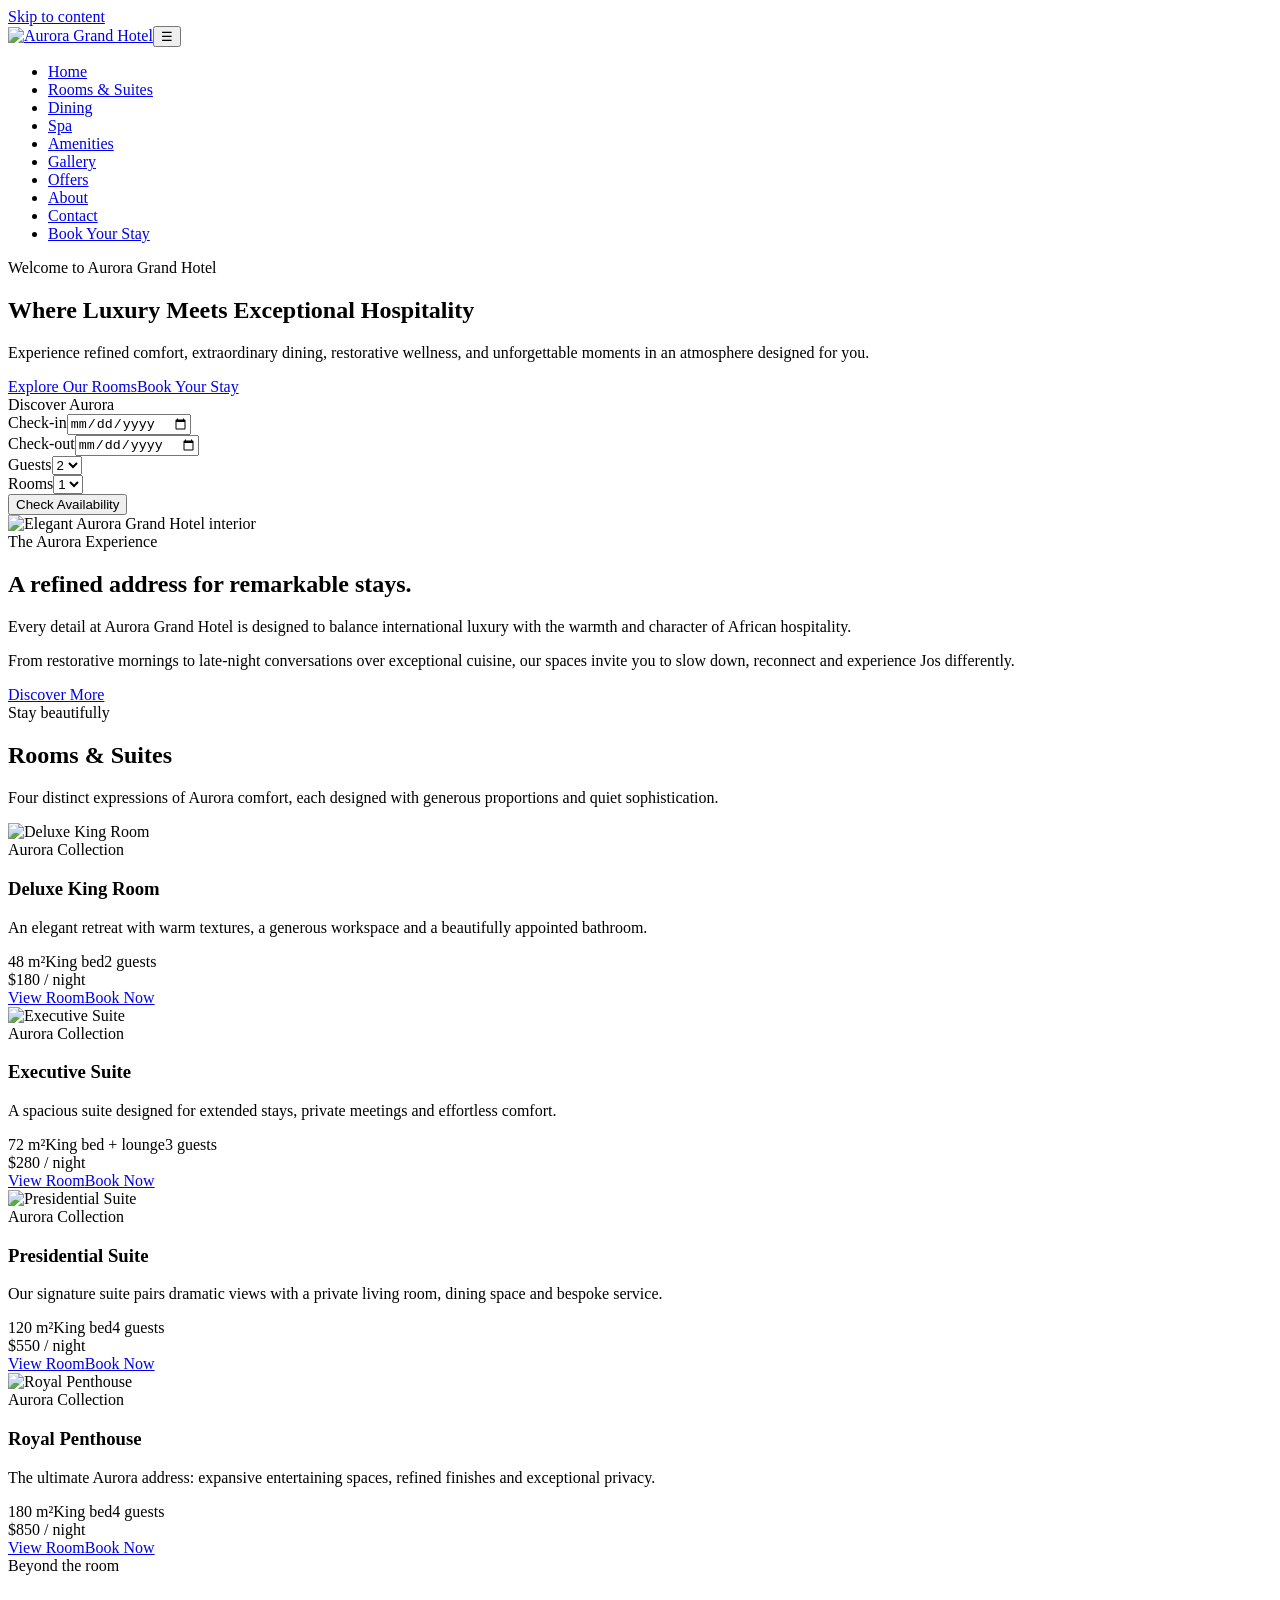
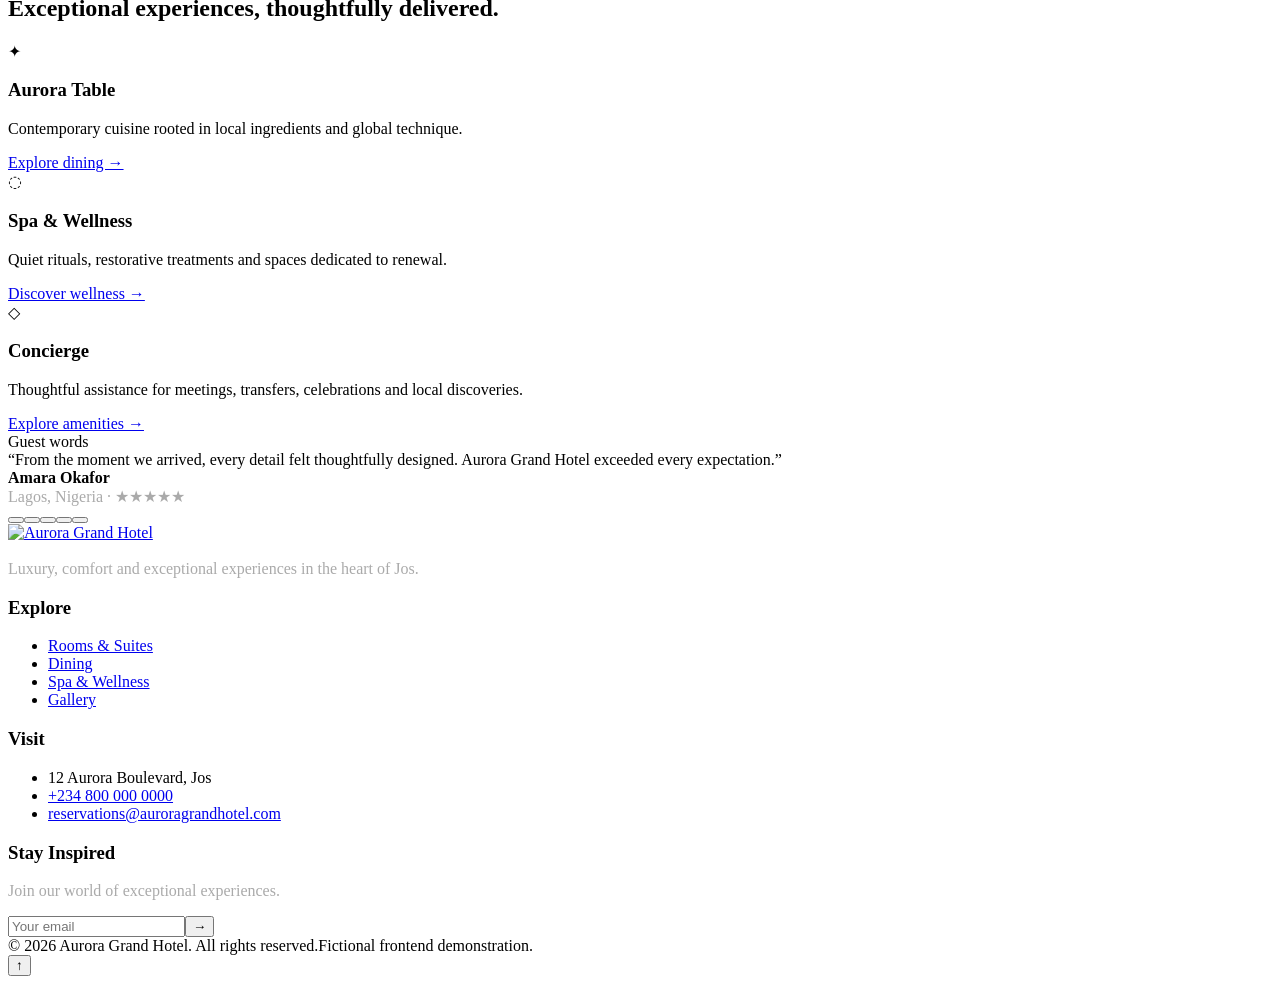
==== index.html @ 59c44d22 "Add files via upload" ====
<!doctype html><html lang="en"><head><meta charset="utf-8"><meta name="viewport" content="width=device-width,initial-scale=1"><title>Luxury Hotel in Jos | Aurora Grand Hotel</title><meta name="description" content="Aurora Grand Hotel offers refined rooms, dining, wellness and exceptional hospitality in Jos, Nigeria."><meta property="og:title" content="Luxury Hotel in Jos | Aurora Grand Hotel"><meta property="og:description" content="Aurora Grand Hotel offers refined rooms, dining, wellness and exceptional hospitality in Jos, Nigeria."><meta property="og:type" content="website"><link rel="canonical" href="https://YOUR-DOMAIN.example/home.html"><link rel="stylesheet" href="css/style.css"><link rel="stylesheet" href="css/responsive.css"><link rel="stylesheet" href="css/animations.css"><script type="application/ld+json">{"@context":"https://schema.org","@type":"Hotel","name":"Aurora Grand Hotel","address":{"@type":"PostalAddress","streetAddress":"12 Aurora Boulevard","addressLocality":"Jos","addressRegion":"Plateau State","addressCountry":"NG"},"telephone":"+234 800 000 0000"}</script></head><body><a class="skip-link" href="#main-content">Skip to content</a><header class="site-header"><div class="container nav-wrap"><a class="brand" href="index.html"><img src="assets/logo/aurora-grand-logo.png" alt="Aurora Grand Hotel"></a><button class="nav-toggle" aria-label="Open navigation" aria-expanded="false">☰</button><nav aria-label="Primary navigation"><ul class="nav-list"><li><a href="index.html" aria-current=page>Home</a></li><li><a href="rooms.html" >Rooms & Suites</a></li><li><a href="dining.html" >Dining</a></li><li><a href="spa.html" >Spa</a></li><li><a href="amenities.html" >Amenities</a></li><li><a href="gallery.html" >Gallery</a></li><li><a href="offers.html" >Offers</a></li><li><a href="about.html" >About</a></li><li><a href="contact.html" >Contact</a></li><li><a class="btn btn-gold" href="reservation.html">Book Your Stay</a></li></ul></nav></div></header><main id="main-content"><section class="hero" style="background-image:url('https://images.unsplash.com/photo-1564501049412-61c2a3083791?auto=format&fit=crop&w=2200&q=88')"><div class="container hero-content"><div class="eyebrow">Welcome to Aurora Grand Hotel</div><h1>Where Luxury Meets Exceptional Hospitality</h1><p>Experience refined comfort, extraordinary dining, restorative wellness, and unforgettable moments in an atmosphere designed for you.</p><div class="hero-actions"><a class="btn btn-gold" href="rooms.html">Explore Our Rooms</a><a class="btn btn-outline" href="reservation.html">Book Your Stay</a></div></div><div class="scroll-cue">Discover Aurora</div></section><section class="booking-bar"><form id="booking-form" style="display:contents"><div class="field"><label>Check-in</label><input name="checkin" type="date" required></div><div class="field"><label>Check-out</label><input name="checkout" type="date" required></div><div class="field"><label>Guests</label><select name="guests"><option>1</option><option selected>2</option><option>3</option><option>4</option></select></div><div class="field"><label>Rooms</label><select name="rooms"><option selected>1</option><option>2</option><option>3</option></select></div><button class="btn btn-gold">Check Availability</button></form></section><div class="container"><div id="booking-notice"></div></div>
<section class="section"><div class="container split reveal"><div class="image-frame"><img src="https://images.unsplash.com/photo-1600607687939-ce8a6c25118c?auto=format&fit=crop&w=1200&q=85" alt="Elegant Aurora Grand Hotel interior" loading="lazy" width="1200" height="800"></div><div><div class="eyebrow" style="color:var(--gold)">The Aurora Experience</div><h2>A refined address for remarkable stays.</h2><div class="gold-line"></div><p>Every detail at Aurora Grand Hotel is designed to balance international luxury with the warmth and character of African hospitality.</p><p>From restorative mornings to late-night conversations over exceptional cuisine, our spaces invite you to slow down, reconnect and experience Jos differently.</p><a class="btn btn-outline" href="about.html">Discover More</a></div></div></section>
<section class="section section-dark"><div class="container"><div class="section-head"><div class="eyebrow">Stay beautifully</div><h2>Rooms & Suites</h2><p>Four distinct expressions of Aurora comfort, each designed with generous proportions and quiet sophistication.</p></div><div class="cards four"><article class="card reveal"><div class="card-image"><img src="https://images.unsplash.com/photo-1618773928121-c32242e63f39?auto=format&fit=crop&w=1200&q=85" alt="Deluxe King Room" loading="lazy" width="1200" height="800"></div><div class="card-body"><div class="eyebrow" style="color:var(--gold)">Aurora Collection</div><h3>Deluxe King Room</h3><p>An elegant retreat with warm textures, a generous workspace and a beautifully appointed bathroom.</p><div class="meta"><span>48 m²</span><span>King bed</span><span>2 guests</span></div><div class="price">$180 / night</div><div class="card-actions"><a class="btn btn-outline" href="room-details.html?room=deluxe">View Room</a><a class="btn btn-gold" href="reservation.html?room=deluxe">Book Now</a></div></div></article><article class="card reveal"><div class="card-image"><img src="https://images.unsplash.com/photo-1590490360182-c33d57733427?auto=format&fit=crop&w=1200&q=85" alt="Executive Suite" loading="lazy" width="1200" height="800"></div><div class="card-body"><div class="eyebrow" style="color:var(--gold)">Aurora Collection</div><h3>Executive Suite</h3><p>A spacious suite designed for extended stays, private meetings and effortless comfort.</p><div class="meta"><span>72 m²</span><span>King bed + lounge</span><span>3 guests</span></div><div class="price">$280 / night</div><div class="card-actions"><a class="btn btn-outline" href="room-details.html?room=executive">View Room</a><a class="btn btn-gold" href="reservation.html?room=executive">Book Now</a></div></div></article><article class="card reveal"><div class="card-image"><img src="https://images.unsplash.com/photo-1582719478250-c89cae4dc85b?auto=format&fit=crop&w=1200&q=85" alt="Presidential Suite" loading="lazy" width="1200" height="800"></div><div class="card-body"><div class="eyebrow" style="color:var(--gold)">Aurora Collection</div><h3>Presidential Suite</h3><p>Our signature suite pairs dramatic views with a private living room, dining space and bespoke service.</p><div class="meta"><span>120 m²</span><span>King bed</span><span>4 guests</span></div><div class="price">$550 / night</div><div class="card-actions"><a class="btn btn-outline" href="room-details.html?room=presidential">View Room</a><a class="btn btn-gold" href="reservation.html?room=presidential">Book Now</a></div></div></article><article class="card reveal"><div class="card-image"><img src="https://images.unsplash.com/photo-1600607687920-4e2a09cf159d?auto=format&fit=crop&w=1200&q=85" alt="Royal Penthouse" loading="lazy" width="1200" height="800"></div><div class="card-body"><div class="eyebrow" style="color:var(--gold)">Aurora Collection</div><h3>Royal Penthouse</h3><p>The ultimate Aurora address: expansive entertaining spaces, refined finishes and exceptional privacy.</p><div class="meta"><span>180 m²</span><span>King bed</span><span>4 guests</span></div><div class="price">$850 / night</div><div class="card-actions"><a class="btn btn-outline" href="room-details.html?room=penthouse">View Room</a><a class="btn btn-gold" href="reservation.html?room=penthouse">Book Now</a></div></div></article></div></div></section>
<section class="section"><div class="container"><div class="section-head center"><div class="eyebrow" style="color:var(--gold)">Beyond the room</div><h2>Exceptional experiences, thoughtfully delivered.</h2><div class="gold-line"></div></div><div class="feature-grid"><article class="feature reveal"><div class="feature-icon">✦</div><h3>Aurora Table</h3><p>Contemporary cuisine rooted in local ingredients and global technique.</p><a href="dining.html">Explore dining →</a></article><article class="feature reveal"><div class="feature-icon">◌</div><h3>Spa & Wellness</h3><p>Quiet rituals, restorative treatments and spaces dedicated to renewal.</p><a href="spa.html">Discover wellness →</a></article><article class="feature reveal"><div class="feature-icon">◇</div><h3>Concierge</h3><p>Thoughtful assistance for meetings, transfers, celebrations and local discoveries.</p><a href="amenities.html">Explore amenities →</a></article></div></div></section>
<section class="section section-dark"><div class="container testimonial"><div class="eyebrow">Guest words</div><div class="quote" id="testimonial-quote">“From the moment we arrived, every detail felt thoughtfully designed. Aurora Grand Hotel exceeded every expectation.”</div><strong id="testimonial-name">Amara Okafor</strong><div id="testimonial-place" style="color:#aaa">Lagos, Nigeria · ★★★★★</div><div class="dots"><button class="dot active" data-i="0" aria-label="Testimonial 1"></button><button class="dot " data-i="1" aria-label="Testimonial 2"></button><button class="dot " data-i="2" aria-label="Testimonial 3"></button><button class="dot " data-i="3" aria-label="Testimonial 4"></button><button class="dot " data-i="4" aria-label="Testimonial 5"></button></div></div></section></main><footer class="footer"><div class="container"><div class="footer-grid"><div><a class="brand" href="index.html"><img src="assets/logo/aurora-grand-logo.png" alt="Aurora Grand Hotel"></a><p style="color:#aaa;margin-top:18px">Luxury, comfort and exceptional experiences in the heart of Jos.</p></div><div><h3>Explore</h3><ul><li><a href="rooms.html">Rooms & Suites</a></li><li><a href="dining.html">Dining</a></li><li><a href="spa.html">Spa & Wellness</a></li><li><a href="gallery.html">Gallery</a></li></ul></div><div><h3>Visit</h3><ul><li>12 Aurora Boulevard, Jos</li><li><a href="tel:+2348000000000">+234 800 000 0000</a></li><li><a href="mailto:reservations@auroragrandhotel.com">reservations@auroragrandhotel.com</a></li></ul></div><div><h3>Stay Inspired</h3><p style="color:#aaa">Join our world of exceptional experiences.</p><form class="newsletter js-demo-form"><input type="email" required placeholder="Your email" aria-label="Email address"><button>→</button></form><div class="form-notice" aria-live="polite"></div></div></div><div class="footer-bottom"><span>© 2026 Aurora Grand Hotel. All rights reserved.</span><span>Fictional frontend demonstration.</span></div></div></footer><button class="to-top" aria-label="Scroll to top">↑</button><script src="js/main.js"></script><script src="js/navigation.js"></script><script src="js/animations.js"></script><script src="js/booking.js"></script><script>const T=[["Amara Okafor","Lagos, Nigeria · ★★★★★","From the moment we arrived, every detail felt thoughtfully designed. Aurora Grand Hotel exceeded every expectation."],["Daniel Mensah","Accra, Ghana · ★★★★★","The service was warm, discreet and genuinely personal. Dinner at Aurora Table was unforgettable."],["Sofia Adeyemi","Abuja, Nigeria · ★★★★★","Beautiful rooms, peaceful wellness spaces and a team that anticipated every need."],["Michael Carter","London, UK · ★★★★★","A sophisticated hotel with a distinctly African sense of place. I would happily return."],["Fatima Bello","Kano, Nigeria · ★★★★★","The perfect balance of modern comfort and hospitality. Every space felt considered."]];let ti=0;const q=document.querySelector("#testimonial-quote"),n=document.querySelector("#testimonial-name"),p=document.querySelector("#testimonial-place"),ds=[...document.querySelectorAll(".dot")];function st(i){ti=i;q.textContent="“"+T[i][2]+"”";n.textContent=T[i][0];p.textContent=T[i][1];ds.forEach((d,j)=>d.classList.toggle("active",i===j))}ds.forEach((d,i)=>d.onclick=()=>st(i));setInterval(()=>st((ti+1)%T.length),6000);</script></body></html>
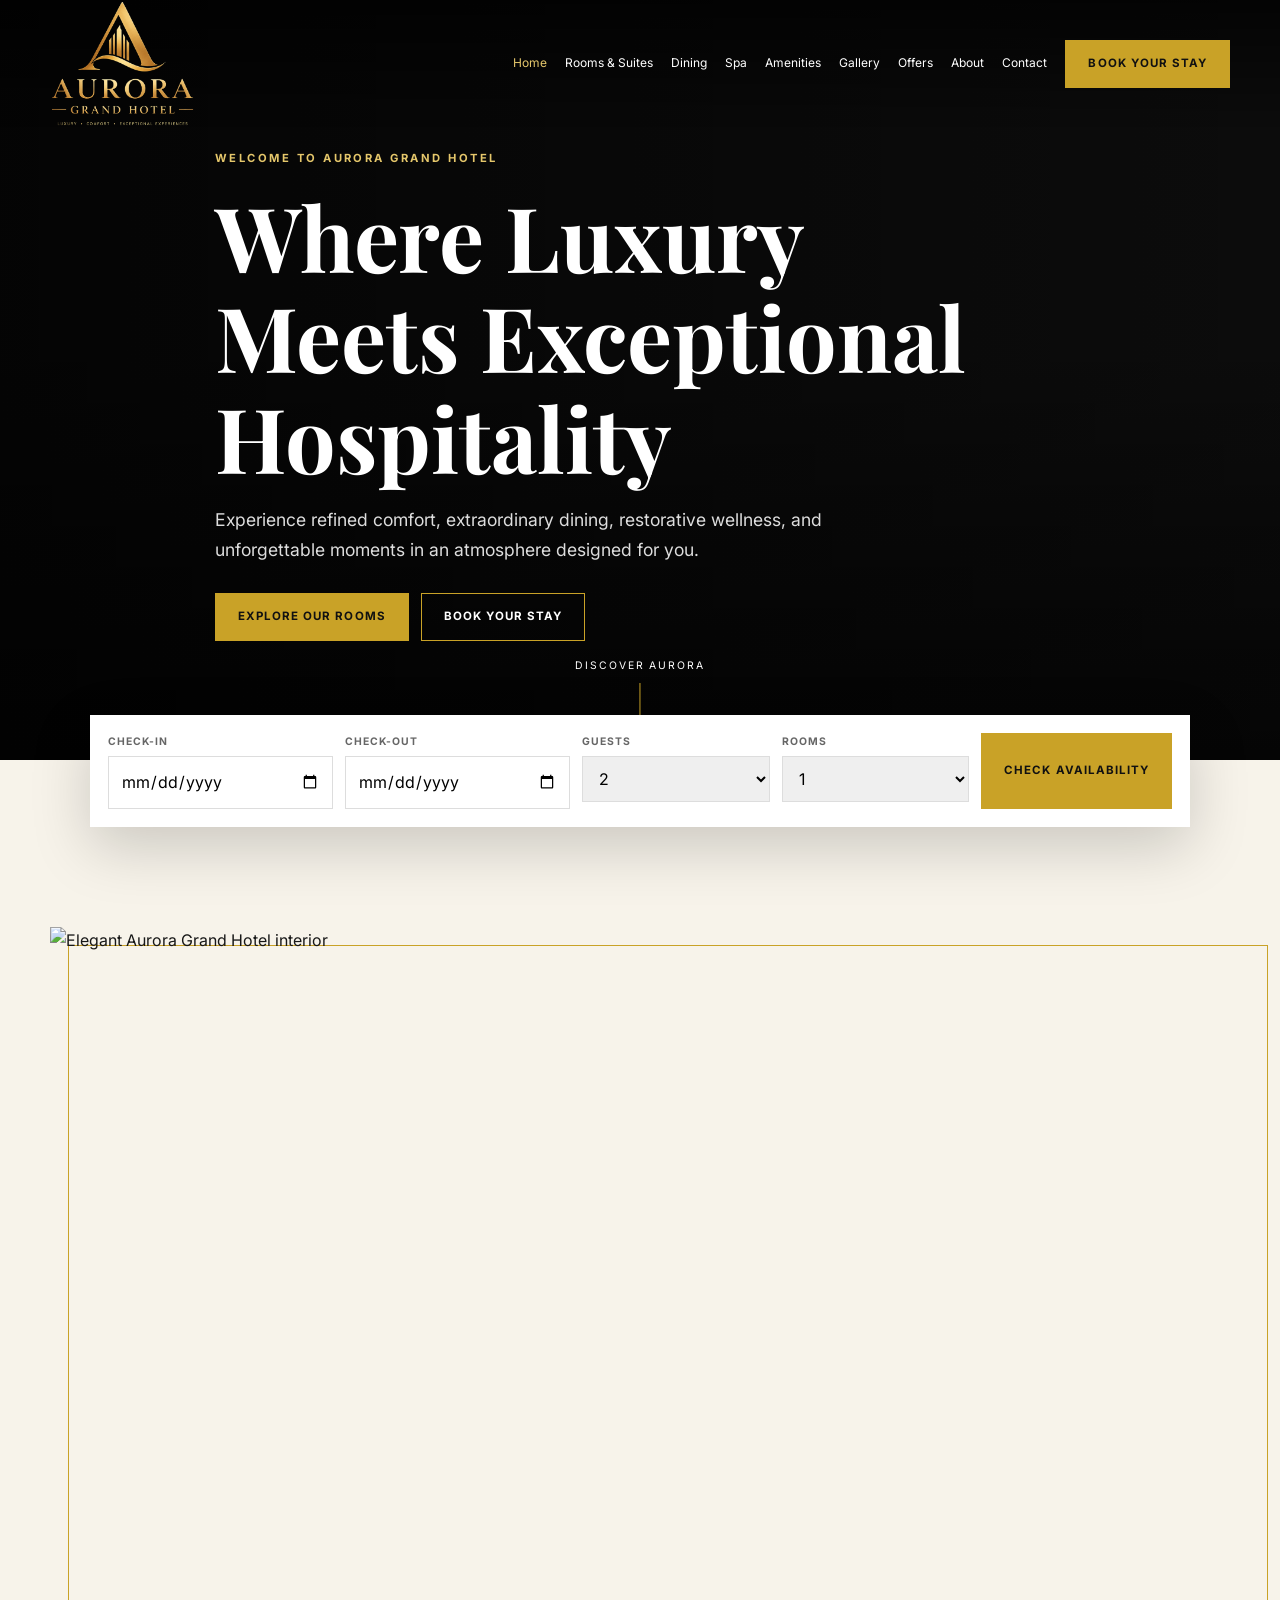
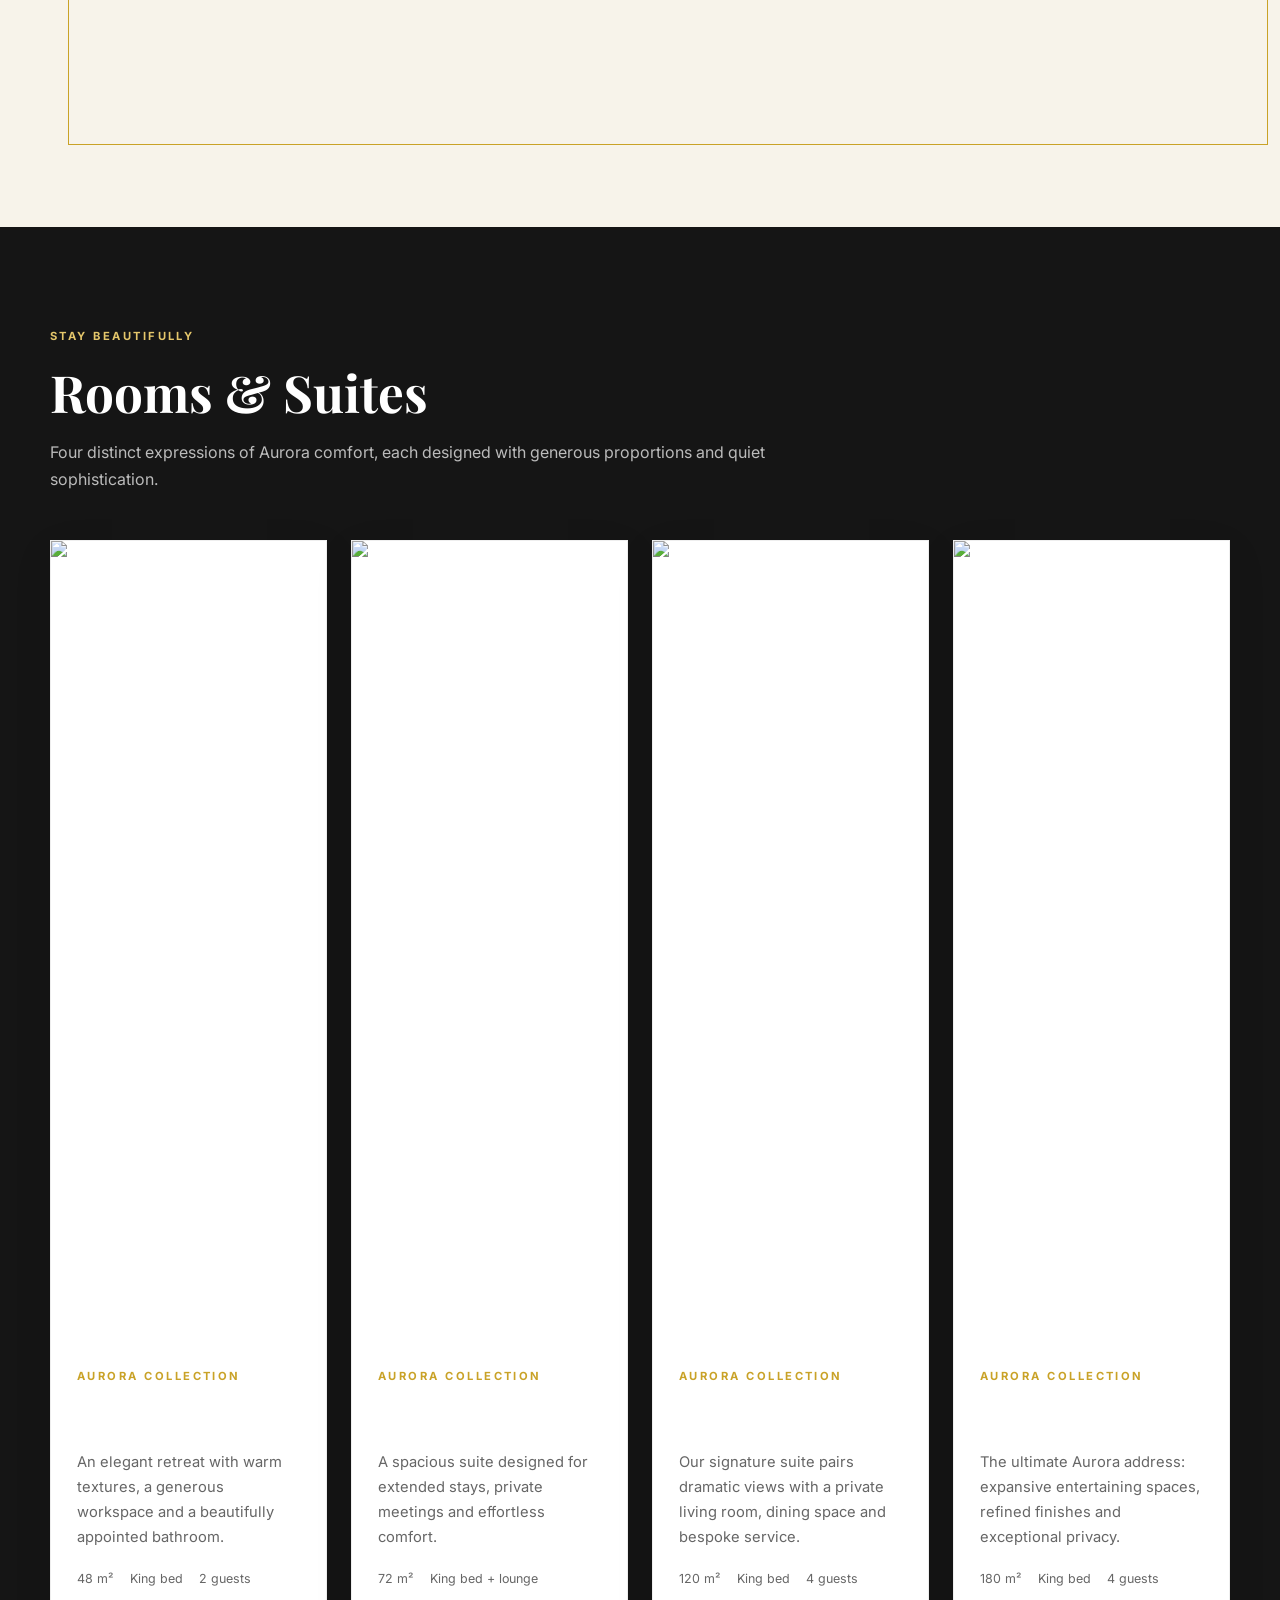
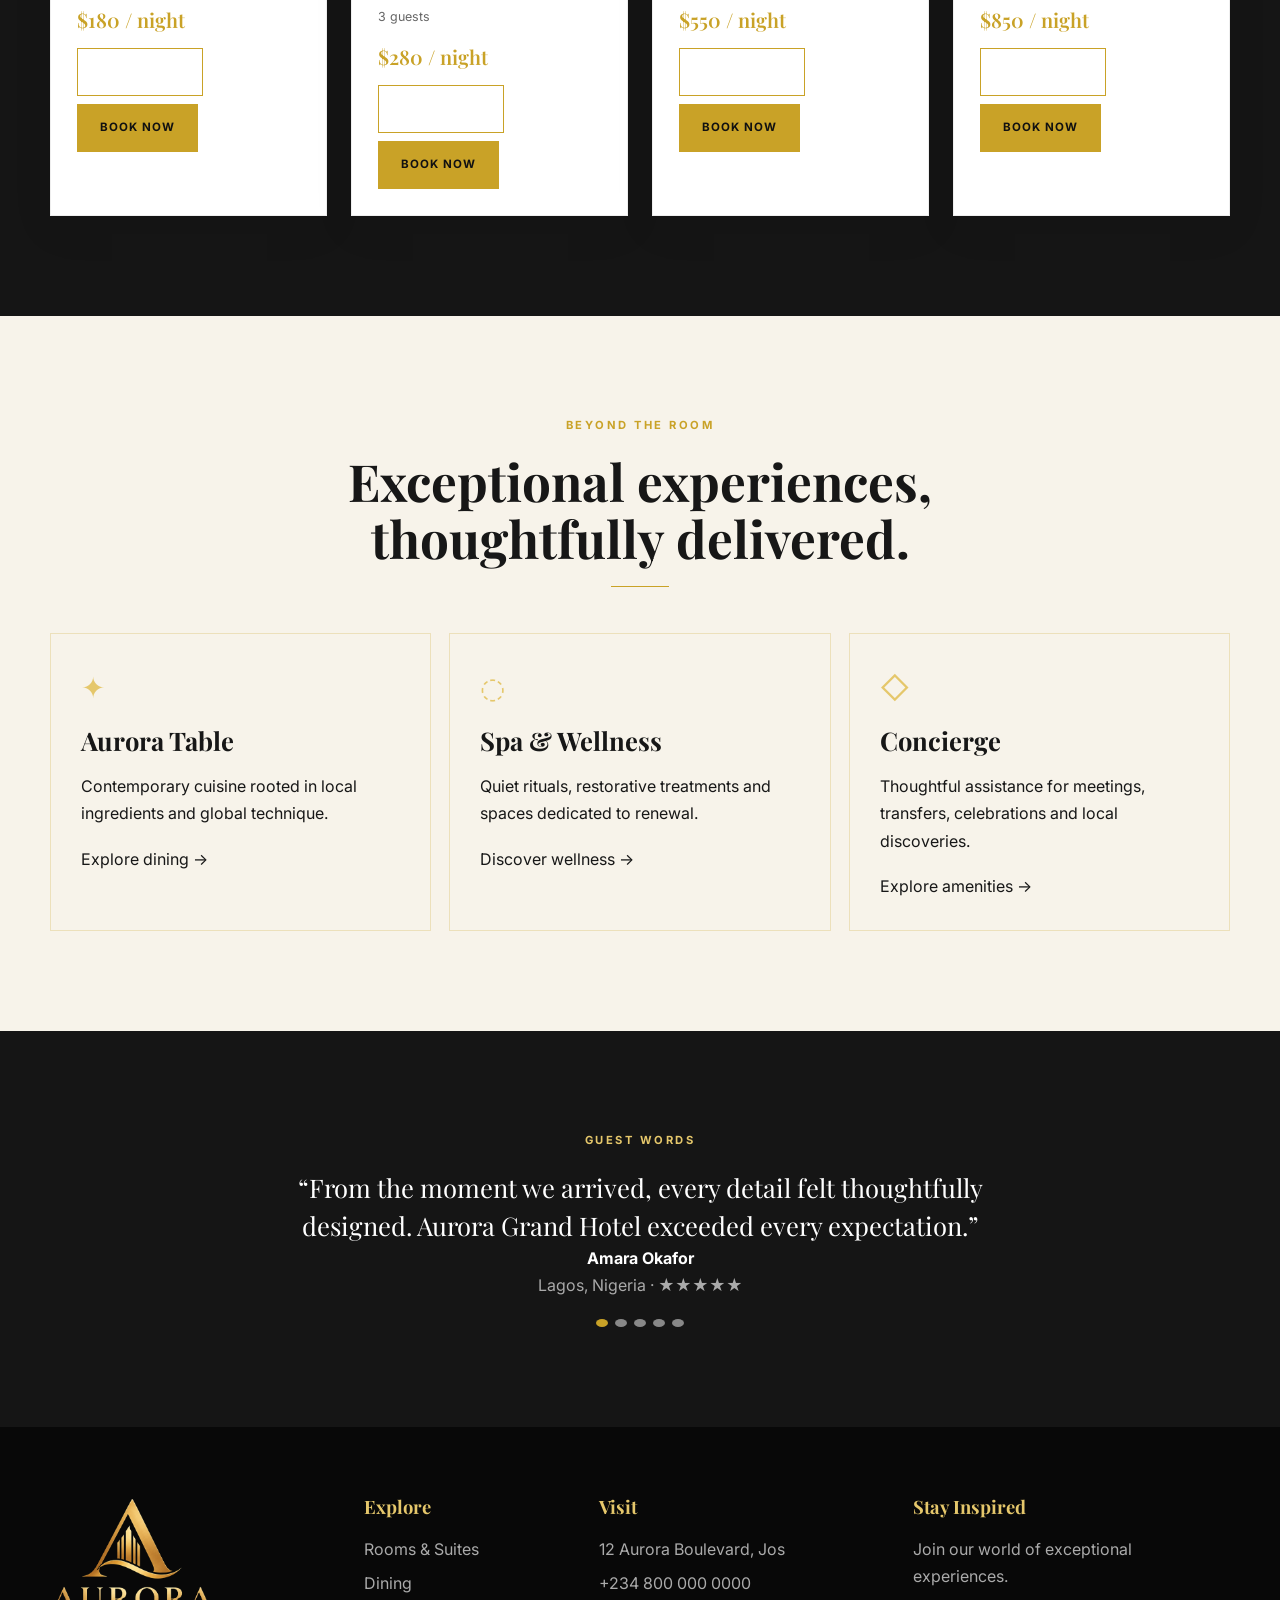
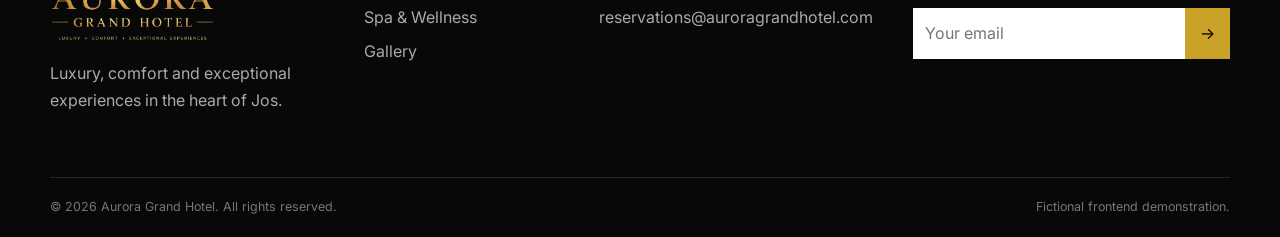
==== commit cd5ff1e6: "Add files via upload" ====
--- a/index.html
+++ b/index.html
@@ -1,5 +1,5 @@
-<!doctype html><html lang="en"><head><meta charset="utf-8"><meta name="viewport" content="width=device-width,initial-scale=1"><title>Luxury Hotel in Jos | Aurora Grand Hotel</title><meta name="description" content="Aurora Grand Hotel offers refined rooms, dining, wellness and exceptional hospitality in Jos, Nigeria."><meta property="og:title" content="Luxury Hotel in Jos | Aurora Grand Hotel"><meta property="og:description" content="Aurora Grand Hotel offers refined rooms, dining, wellness and exceptional hospitality in Jos, Nigeria."><meta property="og:type" content="website"><link rel="canonical" href="https://YOUR-DOMAIN.example/home.html"><link rel="stylesheet" href="css/style.css"><link rel="stylesheet" href="css/responsive.css"><link rel="stylesheet" href="css/animations.css"><script type="application/ld+json">{"@context":"https://schema.org","@type":"Hotel","name":"Aurora Grand Hotel","address":{"@type":"PostalAddress","streetAddress":"12 Aurora Boulevard","addressLocality":"Jos","addressRegion":"Plateau State","addressCountry":"NG"},"telephone":"+234 800 000 0000"}</script></head><body><a class="skip-link" href="#main-content">Skip to content</a><header class="site-header"><div class="container nav-wrap"><a class="brand" href="index.html"><img src="assets/logo/aurora-grand-logo.png" alt="Aurora Grand Hotel"></a><button class="nav-toggle" aria-label="Open navigation" aria-expanded="false">☰</button><nav aria-label="Primary navigation"><ul class="nav-list"><li><a href="index.html" aria-current=page>Home</a></li><li><a href="rooms.html" >Rooms & Suites</a></li><li><a href="dining.html" >Dining</a></li><li><a href="spa.html" >Spa</a></li><li><a href="amenities.html" >Amenities</a></li><li><a href="gallery.html" >Gallery</a></li><li><a href="offers.html" >Offers</a></li><li><a href="about.html" >About</a></li><li><a href="contact.html" >Contact</a></li><li><a class="btn btn-gold" href="reservation.html">Book Your Stay</a></li></ul></nav></div></header><main id="main-content"><section class="hero" style="background-image:url('https://images.unsplash.com/photo-1564501049412-61c2a3083791?auto=format&fit=crop&w=2200&q=88')"><div class="container hero-content"><div class="eyebrow">Welcome to Aurora Grand Hotel</div><h1>Where Luxury Meets Exceptional Hospitality</h1><p>Experience refined comfort, extraordinary dining, restorative wellness, and unforgettable moments in an atmosphere designed for you.</p><div class="hero-actions"><a class="btn btn-gold" href="rooms.html">Explore Our Rooms</a><a class="btn btn-outline" href="reservation.html">Book Your Stay</a></div></div><div class="scroll-cue">Discover Aurora</div></section><section class="booking-bar"><form id="booking-form" style="display:contents"><div class="field"><label>Check-in</label><input name="checkin" type="date" required></div><div class="field"><label>Check-out</label><input name="checkout" type="date" required></div><div class="field"><label>Guests</label><select name="guests"><option>1</option><option selected>2</option><option>3</option><option>4</option></select></div><div class="field"><label>Rooms</label><select name="rooms"><option selected>1</option><option>2</option><option>3</option></select></div><button class="btn btn-gold">Check Availability</button></form></section><div class="container"><div id="booking-notice"></div></div>
+<!doctype html><html lang="en"><head><meta charset="utf-8"><meta name="viewport" content="width=device-width,initial-scale=1"><title>Luxury Hotel in Jos | Aurora Grand Hotel</title><meta name="description" content="Aurora Grand Hotel offers refined rooms, dining, wellness and exceptional hospitality in Jos, Nigeria."><meta property="og:title" content="Luxury Hotel in Jos | Aurora Grand Hotel"><meta property="og:description" content="Aurora Grand Hotel offers refined rooms, dining, wellness and exceptional hospitality in Jos, Nigeria."><meta property="og:type" content="website"><link rel="canonical" href="https://YOUR-DOMAIN.example/home.html"><link rel="stylesheet" href="style.css"><link rel="stylesheet" href="responsive.css"><link rel="stylesheet" href="animations.css"><script type="application/ld+json">{"@context":"https://schema.org","@type":"Hotel","name":"Aurora Grand Hotel","address":{"@type":"PostalAddress","streetAddress":"12 Aurora Boulevard","addressLocality":"Jos","addressRegion":"Plateau State","addressCountry":"NG"},"telephone":"+234 800 000 0000"}</script></head><body><a class="skip-link" href="#main-content">Skip to content</a><header class="site-header"><div class="container nav-wrap"><a class="brand" href="index.html"><img src="aurora-grand-logo.png" alt="Aurora Grand Hotel"></a><button class="nav-toggle" aria-label="Open navigation" aria-expanded="false">☰</button><nav aria-label="Primary navigation"><ul class="nav-list"><li><a href="index.html" aria-current=page>Home</a></li><li><a href="rooms.html" >Rooms & Suites</a></li><li><a href="dining.html" >Dining</a></li><li><a href="spa.html" >Spa</a></li><li><a href="amenities.html" >Amenities</a></li><li><a href="gallery.html" >Gallery</a></li><li><a href="offers.html" >Offers</a></li><li><a href="about.html" >About</a></li><li><a href="contact.html" >Contact</a></li><li><a class="btn btn-gold" href="reservation.html">Book Your Stay</a></li></ul></nav></div></header><main id="main-content"><section class="hero" style="background-image:url('https://images.unsplash.com/photo-1564501049412-61c2a3083791?auto=format&fit=crop&w=2200&q=88')"><div class="container hero-content"><div class="eyebrow">Welcome to Aurora Grand Hotel</div><h1>Where Luxury Meets Exceptional Hospitality</h1><p>Experience refined comfort, extraordinary dining, restorative wellness, and unforgettable moments in an atmosphere designed for you.</p><div class="hero-actions"><a class="btn btn-gold" href="rooms.html">Explore Our Rooms</a><a class="btn btn-outline" href="reservation.html">Book Your Stay</a></div></div><div class="scroll-cue">Discover Aurora</div></section><section class="booking-bar"><form id="booking-form" style="display:contents"><div class="field"><label>Check-in</label><input name="checkin" type="date" required></div><div class="field"><label>Check-out</label><input name="checkout" type="date" required></div><div class="field"><label>Guests</label><select name="guests"><option>1</option><option selected>2</option><option>3</option><option>4</option></select></div><div class="field"><label>Rooms</label><select name="rooms"><option selected>1</option><option>2</option><option>3</option></select></div><button class="btn btn-gold">Check Availability</button></form></section><div class="container"><div id="booking-notice"></div></div>
 <section class="section"><div class="container split reveal"><div class="image-frame"><img src="https://images.unsplash.com/photo-1600607687939-ce8a6c25118c?auto=format&fit=crop&w=1200&q=85" alt="Elegant Aurora Grand Hotel interior" loading="lazy" width="1200" height="800"></div><div><div class="eyebrow" style="color:var(--gold)">The Aurora Experience</div><h2>A refined address for remarkable stays.</h2><div class="gold-line"></div><p>Every detail at Aurora Grand Hotel is designed to balance international luxury with the warmth and character of African hospitality.</p><p>From restorative mornings to late-night conversations over exceptional cuisine, our spaces invite you to slow down, reconnect and experience Jos differently.</p><a class="btn btn-outline" href="about.html">Discover More</a></div></div></section>
 <section class="section section-dark"><div class="container"><div class="section-head"><div class="eyebrow">Stay beautifully</div><h2>Rooms & Suites</h2><p>Four distinct expressions of Aurora comfort, each designed with generous proportions and quiet sophistication.</p></div><div class="cards four"><article class="card reveal"><div class="card-image"><img src="https://images.unsplash.com/photo-1618773928121-c32242e63f39?auto=format&fit=crop&w=1200&q=85" alt="Deluxe King Room" loading="lazy" width="1200" height="800"></div><div class="card-body"><div class="eyebrow" style="color:var(--gold)">Aurora Collection</div><h3>Deluxe King Room</h3><p>An elegant retreat with warm textures, a generous workspace and a beautifully appointed bathroom.</p><div class="meta"><span>48 m²</span><span>King bed</span><span>2 guests</span></div><div class="price">$180 / night</div><div class="card-actions"><a class="btn btn-outline" href="room-details.html?room=deluxe">View Room</a><a class="btn btn-gold" href="reservation.html?room=deluxe">Book Now</a></div></div></article><article class="card reveal"><div class="card-image"><img src="https://images.unsplash.com/photo-1590490360182-c33d57733427?auto=format&fit=crop&w=1200&q=85" alt="Executive Suite" loading="lazy" width="1200" height="800"></div><div class="card-body"><div class="eyebrow" style="color:var(--gold)">Aurora Collection</div><h3>Executive Suite</h3><p>A spacious suite designed for extended stays, private meetings and effortless comfort.</p><div class="meta"><span>72 m²</span><span>King bed + lounge</span><span>3 guests</span></div><div class="price">$280 / night</div><div class="card-actions"><a class="btn btn-outline" href="room-details.html?room=executive">View Room</a><a class="btn btn-gold" href="reservation.html?room=executive">Book Now</a></div></div></article><article class="card reveal"><div class="card-image"><img src="https://images.unsplash.com/photo-1582719478250-c89cae4dc85b?auto=format&fit=crop&w=1200&q=85" alt="Presidential Suite" loading="lazy" width="1200" height="800"></div><div class="card-body"><div class="eyebrow" style="color:var(--gold)">Aurora Collection</div><h3>Presidential Suite</h3><p>Our signature suite pairs dramatic views with a private living room, dining space and bespoke service.</p><div class="meta"><span>120 m²</span><span>King bed</span><span>4 guests</span></div><div class="price">$550 / night</div><div class="card-actions"><a class="btn btn-outline" href="room-details.html?room=presidential">View Room</a><a class="btn btn-gold" href="reservation.html?room=presidential">Book Now</a></div></div></article><article class="card reveal"><div class="card-image"><img src="https://images.unsplash.com/photo-1600607687920-4e2a09cf159d?auto=format&fit=crop&w=1200&q=85" alt="Royal Penthouse" loading="lazy" width="1200" height="800"></div><div class="card-body"><div class="eyebrow" style="color:var(--gold)">Aurora Collection</div><h3>Royal Penthouse</h3><p>The ultimate Aurora address: expansive entertaining spaces, refined finishes and exceptional privacy.</p><div class="meta"><span>180 m²</span><span>King bed</span><span>4 guests</span></div><div class="price">$850 / night</div><div class="card-actions"><a class="btn btn-outline" href="room-details.html?room=penthouse">View Room</a><a class="btn btn-gold" href="reservation.html?room=penthouse">Book Now</a></div></div></article></div></div></section>
 <section class="section"><div class="container"><div class="section-head center"><div class="eyebrow" style="color:var(--gold)">Beyond the room</div><h2>Exceptional experiences, thoughtfully delivered.</h2><div class="gold-line"></div></div><div class="feature-grid"><article class="feature reveal"><div class="feature-icon">✦</div><h3>Aurora Table</h3><p>Contemporary cuisine rooted in local ingredients and global technique.</p><a href="dining.html">Explore dining →</a></article><article class="feature reveal"><div class="feature-icon">◌</div><h3>Spa & Wellness</h3><p>Quiet rituals, restorative treatments and spaces dedicated to renewal.</p><a href="spa.html">Discover wellness →</a></article><article class="feature reveal"><div class="feature-icon">◇</div><h3>Concierge</h3><p>Thoughtful assistance for meetings, transfers, celebrations and local discoveries.</p><a href="amenities.html">Explore amenities →</a></article></div></div></section>
-<section class="section section-dark"><div class="container testimonial"><div class="eyebrow">Guest words</div><div class="quote" id="testimonial-quote">“From the moment we arrived, every detail felt thoughtfully designed. Aurora Grand Hotel exceeded every expectation.”</div><strong id="testimonial-name">Amara Okafor</strong><div id="testimonial-place" style="color:#aaa">Lagos, Nigeria · ★★★★★</div><div class="dots"><button class="dot active" data-i="0" aria-label="Testimonial 1"></button><button class="dot " data-i="1" aria-label="Testimonial 2"></button><button class="dot " data-i="2" aria-label="Testimonial 3"></button><button class="dot " data-i="3" aria-label="Testimonial 4"></button><button class="dot " data-i="4" aria-label="Testimonial 5"></button></div></div></section></main><footer class="footer"><div class="container"><div class="footer-grid"><div><a class="brand" href="index.html"><img src="assets/logo/aurora-grand-logo.png" alt="Aurora Grand Hotel"></a><p style="color:#aaa;margin-top:18px">Luxury, comfort and exceptional experiences in the heart of Jos.</p></div><div><h3>Explore</h3><ul><li><a href="rooms.html">Rooms & Suites</a></li><li><a href="dining.html">Dining</a></li><li><a href="spa.html">Spa & Wellness</a></li><li><a href="gallery.html">Gallery</a></li></ul></div><div><h3>Visit</h3><ul><li>12 Aurora Boulevard, Jos</li><li><a href="tel:+2348000000000">+234 800 000 0000</a></li><li><a href="mailto:reservations@auroragrandhotel.com">reservations@auroragrandhotel.com</a></li></ul></div><div><h3>Stay Inspired</h3><p style="color:#aaa">Join our world of exceptional experiences.</p><form class="newsletter js-demo-form"><input type="email" required placeholder="Your email" aria-label="Email address"><button>→</button></form><div class="form-notice" aria-live="polite"></div></div></div><div class="footer-bottom"><span>© 2026 Aurora Grand Hotel. All rights reserved.</span><span>Fictional frontend demonstration.</span></div></div></footer><button class="to-top" aria-label="Scroll to top">↑</button><script src="js/main.js"></script><script src="js/navigation.js"></script><script src="js/animations.js"></script><script src="js/booking.js"></script><script>const T=[["Amara Okafor","Lagos, Nigeria · ★★★★★","From the moment we arrived, every detail felt thoughtfully designed. Aurora Grand Hotel exceeded every expectation."],["Daniel Mensah","Accra, Ghana · ★★★★★","The service was warm, discreet and genuinely personal. Dinner at Aurora Table was unforgettable."],["Sofia Adeyemi","Abuja, Nigeria · ★★★★★","Beautiful rooms, peaceful wellness spaces and a team that anticipated every need."],["Michael Carter","London, UK · ★★★★★","A sophisticated hotel with a distinctly African sense of place. I would happily return."],["Fatima Bello","Kano, Nigeria · ★★★★★","The perfect balance of modern comfort and hospitality. Every space felt considered."]];let ti=0;const q=document.querySelector("#testimonial-quote"),n=document.querySelector("#testimonial-name"),p=document.querySelector("#testimonial-place"),ds=[...document.querySelectorAll(".dot")];function st(i){ti=i;q.textContent="“"+T[i][2]+"”";n.textContent=T[i][0];p.textContent=T[i][1];ds.forEach((d,j)=>d.classList.toggle("active",i===j))}ds.forEach((d,i)=>d.onclick=()=>st(i));setInterval(()=>st((ti+1)%T.length),6000);</script></body></html>+<section class="section section-dark"><div class="container testimonial"><div class="eyebrow">Guest words</div><div class="quote" id="testimonial-quote">“From the moment we arrived, every detail felt thoughtfully designed. Aurora Grand Hotel exceeded every expectation.”</div><strong id="testimonial-name">Amara Okafor</strong><div id="testimonial-place" style="color:#aaa">Lagos, Nigeria · ★★★★★</div><div class="dots"><button class="dot active" data-i="0" aria-label="Testimonial 1"></button><button class="dot " data-i="1" aria-label="Testimonial 2"></button><button class="dot " data-i="2" aria-label="Testimonial 3"></button><button class="dot " data-i="3" aria-label="Testimonial 4"></button><button class="dot " data-i="4" aria-label="Testimonial 5"></button></div></div></section></main><footer class="footer"><div class="container"><div class="footer-grid"><div><a class="brand" href="index.html"><img src="aurora-grand-logo.png" alt="Aurora Grand Hotel"></a><p style="color:#aaa;margin-top:18px">Luxury, comfort and exceptional experiences in the heart of Jos.</p></div><div><h3>Explore</h3><ul><li><a href="rooms.html">Rooms & Suites</a></li><li><a href="dining.html">Dining</a></li><li><a href="spa.html">Spa & Wellness</a></li><li><a href="gallery.html">Gallery</a></li></ul></div><div><h3>Visit</h3><ul><li>12 Aurora Boulevard, Jos</li><li><a href="tel:+2348000000000">+234 800 000 0000</a></li><li><a href="mailto:reservations@auroragrandhotel.com">reservations@auroragrandhotel.com</a></li></ul></div><div><h3>Stay Inspired</h3><p style="color:#aaa">Join our world of exceptional experiences.</p><form class="newsletter js-demo-form"><input type="email" required placeholder="Your email" aria-label="Email address"><button>→</button></form><div class="form-notice" aria-live="polite"></div></div></div><div class="footer-bottom"><span>© 2026 Aurora Grand Hotel. All rights reserved.</span><span>Fictional frontend demonstration.</span></div></div></footer><button class="to-top" aria-label="Scroll to top">↑</button><script src="main.js"></script><script src="navigation.js"></script><script src="animations.js"></script><script src="booking.js"></script><script>const T=[["Amara Okafor","Lagos, Nigeria · ★★★★★","From the moment we arrived, every detail felt thoughtfully designed. Aurora Grand Hotel exceeded every expectation."],["Daniel Mensah","Accra, Ghana · ★★★★★","The service was warm, discreet and genuinely personal. Dinner at Aurora Table was unforgettable."],["Sofia Adeyemi","Abuja, Nigeria · ★★★★★","Beautiful rooms, peaceful wellness spaces and a team that anticipated every need."],["Michael Carter","London, UK · ★★★★★","A sophisticated hotel with a distinctly African sense of place. I would happily return."],["Fatima Bello","Kano, Nigeria · ★★★★★","The perfect balance of modern comfort and hospitality. Every space felt considered."]];let ti=0;const q=document.querySelector("#testimonial-quote"),n=document.querySelector("#testimonial-name"),p=document.querySelector("#testimonial-place"),ds=[...document.querySelectorAll(".dot")];function st(i){ti=i;q.textContent="“"+T[i][2]+"”";n.textContent=T[i][0];p.textContent=T[i][1];ds.forEach((d,j)=>d.classList.toggle("active",i===j))}ds.forEach((d,i)=>d.onclick=()=>st(i));setInterval(()=>st((ti+1)%T.length),6000);</script></body></html>
--- a/style.css
+++ b/style.css
@@ -0,0 +1,20 @@
+@import url('https://fonts.googleapis.com/css2?family=Inter:wght@400;500;600;700&family=Playfair+Display:wght@500;600;700&display=swap');
+:root{--black:#0B0B0B;--charcoal:#151515;--gold:#C9A227;--gold-soft:#E5C76B;--ivory:#F7F3EA;--white:#fff;--muted:#A7A7A7;--line:rgba(201,162,39,.28);--max:1180px;--shadow:0 20px 60px rgba(0,0,0,.18)}
+*{box-sizing:border-box}html{scroll-behavior:smooth}body{margin:0;background:var(--ivory);color:#171717;font:400 16px/1.7 Inter,Arial,sans-serif}body.nav-open{overflow:hidden}img{max-width:100%;display:block}a{color:inherit;text-decoration:none}button,input,select,textarea{font:inherit}button{cursor:pointer}
+h1,h2,h3,h4{font-family:"Playfair Display",Georgia,serif;line-height:1.12;margin:0 0 18px}h1{font-size:clamp(3rem,7vw,6.5rem)}h2{font-size:clamp(2.25rem,4vw,4rem)}h3{font-size:1.6rem}p{margin:0 0 18px}.container{width:min(calc(100% - 40px),var(--max));margin:auto}.skip-link{position:fixed;left:16px;top:-60px;background:var(--gold);padding:10px 16px;z-index:9999}.skip-link:focus{top:16px}
+.site-header{position:fixed;inset:0 0 auto;z-index:1000;color:#fff;transition:.3s;background:linear-gradient(180deg,rgba(0,0,0,.65),transparent)}.site-header.scrolled{background:rgba(11,11,11,.97);box-shadow:0 8px 30px rgba(0,0,0,.2)}.nav-wrap{min-height:82px;display:flex;align-items:center;justify-content:space-between;gap:28px}.brand img{width:145px}.nav-toggle{display:none;background:none;border:1px solid #aaa;color:#fff;padding:9px 11px}.nav-list{display:flex;align-items:center;gap:18px;list-style:none;margin:0;padding:0;font-size:.75rem}.nav-list a:hover,.nav-list a[aria-current=page]{color:var(--gold-soft)}
+.btn{display:inline-flex;align-items:center;justify-content:center;border:1px solid var(--gold);padding:13px 22px;min-height:48px;text-transform:uppercase;letter-spacing:.09em;font-size:.72rem;font-weight:700;transition:.25s}.btn-gold{background:var(--gold);color:#111}.btn-gold:hover{background:var(--gold-soft);transform:translateY(-2px)}.btn-outline{background:transparent}.btn-outline:hover{background:var(--gold);color:#111}
+.hero{min-height:760px;display:grid;place-items:center;position:relative;color:#fff;background:#111 center/cover no-repeat}.hero:before{content:"";position:absolute;inset:0;background:linear-gradient(90deg,rgba(0,0,0,.75),rgba(0,0,0,.3)),linear-gradient(0deg,rgba(0,0,0,.6),transparent 55%)}.hero-content{position:relative;padding:140px 0 110px;max-width:850px}.eyebrow{color:var(--gold-soft);text-transform:uppercase;letter-spacing:.22em;font-size:.7rem;font-weight:700;margin-bottom:18px}.hero p{max-width:680px;font-size:1.1rem;color:#ddd}.hero-actions{display:flex;gap:12px;flex-wrap:wrap;margin-top:28px}.scroll-cue{position:absolute;bottom:24px;left:50%;transform:translateX(-50%);font-size:.65rem;text-transform:uppercase;letter-spacing:.18em}.scroll-cue:after{content:"";display:block;width:1px;height:45px;background:var(--gold);margin:8px auto}
+.section{padding:100px 0}.section-dark{background:var(--charcoal);color:#fff}.section-head{max-width:720px;margin-bottom:46px}.section-head.center{text-align:center;margin:auto auto 46px}.section-head p{color:#666}.section-dark .section-head p{color:#bbb}.gold-line{width:58px;height:1px;background:var(--gold);margin:20px 0}.center .gold-line{margin:auto}
+.split{display:grid;grid-template-columns:1fr 1fr;gap:70px;align-items:center}.image-frame{position:relative}.image-frame:after{content:"";position:absolute;inset:18px -18px -18px 18px;border:1px solid var(--gold);z-index:0}.image-frame img{position:relative;z-index:1;aspect-ratio:4/5;object-fit:cover}
+.cards{display:grid;grid-template-columns:repeat(3,1fr);gap:24px}.cards.four{grid-template-columns:repeat(4,1fr)}.card{background:#fff;box-shadow:0 12px 40px rgba(0,0,0,.07);border:1px solid #eee;overflow:hidden}.dark-card{background:#1d1d1d;color:#fff}.card-image{overflow:hidden}.card-image img{width:100%;aspect-ratio:4/3;object-fit:cover;transition:.5s}.card:hover img{transform:scale(1.04)}.card-body{padding:26px}.card-body p{color:#666;font-size:.92rem}.dark-card p{color:#bbb}.price{font:600 1.25rem "Playfair Display";color:var(--gold);margin:15px 0}.meta{display:flex;gap:16px;flex-wrap:wrap;color:#666;font-size:.78rem;margin:16px 0}.card-actions{display:flex;gap:8px;flex-wrap:wrap}
+.booking-bar{position:relative;z-index:10;margin:-45px auto 0;width:min(calc(100% - 40px),1100px);background:#fff;box-shadow:var(--shadow);padding:18px;display:grid;grid-template-columns:1.2fr 1.2fr 1fr 1fr auto;gap:12px}.field label{display:block;text-transform:uppercase;letter-spacing:.1em;font-size:.65rem;font-weight:700;margin-bottom:5px;color:#666}.field input,.field select,.field textarea{width:100%;border:1px solid #ddd;padding:11px 12px;outline:none}.field input:focus,.field select:focus,.field textarea:focus{border-color:var(--gold);box-shadow:0 0 0 2px rgba(201,162,39,.12)}
+.notice{padding:14px 16px;border-left:3px solid var(--gold);background:#f1eadb;margin:20px 0;font-size:.9rem}.notice.success{background:#e9f4eb;border-color:#4b8f5b}.notice.error{background:#fae8e5;border-color:#b14b3c}.page-hero{padding:170px 0 85px;background:var(--charcoal);color:#fff;position:relative;overflow:hidden}.page-hero:after{content:"";position:absolute;width:380px;height:380px;border:1px solid var(--gold);right:-100px;top:50px;transform:rotate(45deg);opacity:.22}
+.feature-grid{display:grid;grid-template-columns:repeat(3,1fr);gap:18px}.feature{padding:30px;border:1px solid rgba(201,162,39,.24);background:rgba(255,255,255,.02)}.feature-icon{font-size:1.8rem;color:var(--gold-soft);margin-bottom:14px}.stats{display:grid;grid-template-columns:repeat(4,1fr);gap:1px;background:var(--line)}.stat{background:var(--charcoal);padding:26px;text-align:center}.stat strong{display:block;font:600 2.2rem "Playfair Display";color:var(--gold-soft)}
+.filters{display:flex;gap:8px;flex-wrap:wrap;margin-bottom:30px}.filter-btn{background:transparent;border:1px solid #ccc;padding:9px 15px;font-size:.72rem;text-transform:uppercase}.filter-btn.active,.filter-btn:hover{background:var(--gold);border-color:var(--gold)}.gallery-grid{display:grid;grid-template-columns:repeat(4,1fr);gap:12px}.gallery-item{border:0;padding:0;background:#111;overflow:hidden}.gallery-item img{width:100%;aspect-ratio:1;object-fit:cover;transition:.45s}.gallery-item:hover img{transform:scale(1.05)}.gallery-item.is-hidden{display:none}
+.lightbox{position:fixed;inset:0;background:rgba(0,0,0,.94);z-index:2000;display:none;align-items:center;justify-content:center;padding:30px}.lightbox.open{display:flex}.lightbox img{max-width:92vw;max-height:82vh}.lightbox button{position:absolute;background:none;border:1px solid #777;color:#fff;width:45px;height:45px}.lightbox .close{top:25px;right:25px}.lightbox .prev{left:25px}.lightbox .next{right:25px}
+.form-grid{display:grid;grid-template-columns:repeat(2,1fr);gap:16px}.full{grid-column:1/-1}.summary{background:#111;color:#fff;padding:30px;position:sticky;top:110px}.summary-row{display:flex;justify-content:space-between;gap:20px;border-bottom:1px solid #333;padding:11px 0}.summary-total{font:600 1.8rem "Playfair Display";color:var(--gold-soft);margin-top:10px}.chips{display:flex;flex-wrap:wrap;gap:8px}.chip{padding:7px 11px;border:1px solid #ddd;font-size:.75rem}
+.timeline-item{display:grid;grid-template-columns:140px 1fr;gap:30px;padding:30px 0;border-bottom:1px solid #ddd}.timeline-year{font:600 1.5rem "Playfair Display";color:var(--gold)}.testimonial{max-width:760px;margin:auto;text-align:center}.quote{font:1.6rem/1.5 "Playfair Display"}.dots{display:flex;justify-content:center;gap:7px;margin-top:20px}.dot{width:8px;height:8px;border:0;border-radius:50%;background:#888}.dot.active{background:var(--gold)}
+.faq{border-top:1px solid #ddd}.faq-item{border-bottom:1px solid #ddd}.faq-q{width:100%;padding:20px 0;background:none;border:0;text-align:left;display:flex;justify-content:space-between;font-weight:600}.faq-a{display:none;padding:0 0 20px;color:#666}.faq-item.open .faq-a{display:block}.contact-grid{display:grid;grid-template-columns:1fr 1fr;gap:50px}.contact-list{list-style:none;padding:0}.contact-list li{padding:15px 0;border-bottom:1px solid #ddd}.map-placeholder{min-height:360px;background:linear-gradient(135deg,#222,#555);display:grid;place-items:center;color:#fff;text-align:center;padding:30px}
+.footer{background:#080808;color:#fff;padding:70px 0 20px}.footer-grid{display:grid;grid-template-columns:1.4fr 1fr 1fr 1.2fr;gap:40px}.footer .brand img{width:165px}.footer h3{font-size:1.15rem;color:var(--gold-soft)}.footer ul{list-style:none;padding:0}.footer li{margin:7px 0;color:#aaa}.newsletter{display:flex}.newsletter input{min-width:0;flex:1;padding:12px;border:0}.newsletter button{border:0;background:var(--gold);padding:0 15px}.footer-bottom{border-top:1px solid #242424;margin-top:45px;padding-top:18px;color:#777;font-size:.78rem;display:flex;justify-content:space-between;gap:20px}.reveal{opacity:0;transform:translateY(24px);transition:.7s}.reveal.visible{opacity:1;transform:none}.to-top{position:fixed;right:18px;bottom:18px;width:44px;height:44px;border:1px solid var(--gold);background:#111;color:#fff;z-index:900;display:none}.to-top.show{display:block}
+@media(max-width:1050px){.nav-list{gap:10px}.booking-bar{grid-template-columns:1fr 1fr}.booking-bar .btn{grid-column:1/-1}.cards.four{grid-template-columns:repeat(2,1fr)}.footer-grid{grid-template-columns:repeat(2,1fr)}}@media(max-width:800px){.container{width:min(calc(100% - 28px),var(--max))}.nav-toggle{display:block}.nav-list{position:fixed;inset:82px 0 0;background:#0b0b0b;display:none;flex-direction:column;align-items:stretch;padding:28px;overflow:auto}.nav-list.open{display:flex}.nav-list a{display:block;padding:13px 0}.hero{min-height:700px}.split,.contact-grid{grid-template-columns:1fr;gap:45px}.section{padding:75px 0}.cards,.feature-grid{grid-template-columns:1fr 1fr}.gallery-grid{grid-template-columns:repeat(2,1fr)}.stats{grid-template-columns:repeat(2,1fr)}.form-grid{grid-template-columns:1fr}.full{grid-column:auto}.summary{position:static}}@media(max-width:520px){h1{font-size:3.1rem}.cards,.cards.four,.feature-grid{grid-template-columns:1fr}.booking-bar{grid-template-columns:1fr}.gallery-grid{grid-template-columns:1fr 1fr}.footer-grid{grid-template-columns:1fr}.footer-bottom{flex-direction:column}.timeline-item{grid-template-columns:1fr;gap:5px}}@media(prefers-reduced-motion:reduce){html{scroll-behavior:auto}.reveal{opacity:1;transform:none;transition:none}.card-image img,.gallery-item img{transition:none}}
--- a/responsive.css
+++ b/responsive.css
@@ -0,0 +1 @@
+/* Core responsive rules are maintained in style.css. */
--- a/animations.css
+++ b/animations.css
@@ -0,0 +1 @@
+@keyframes fade{from{opacity:0;transform:translateY(14px)}to{opacity:1;transform:none}}.hero-content>*{animation:fade .8s both}@media(prefers-reduced-motion:reduce){.hero-content>*{animation:none}}
